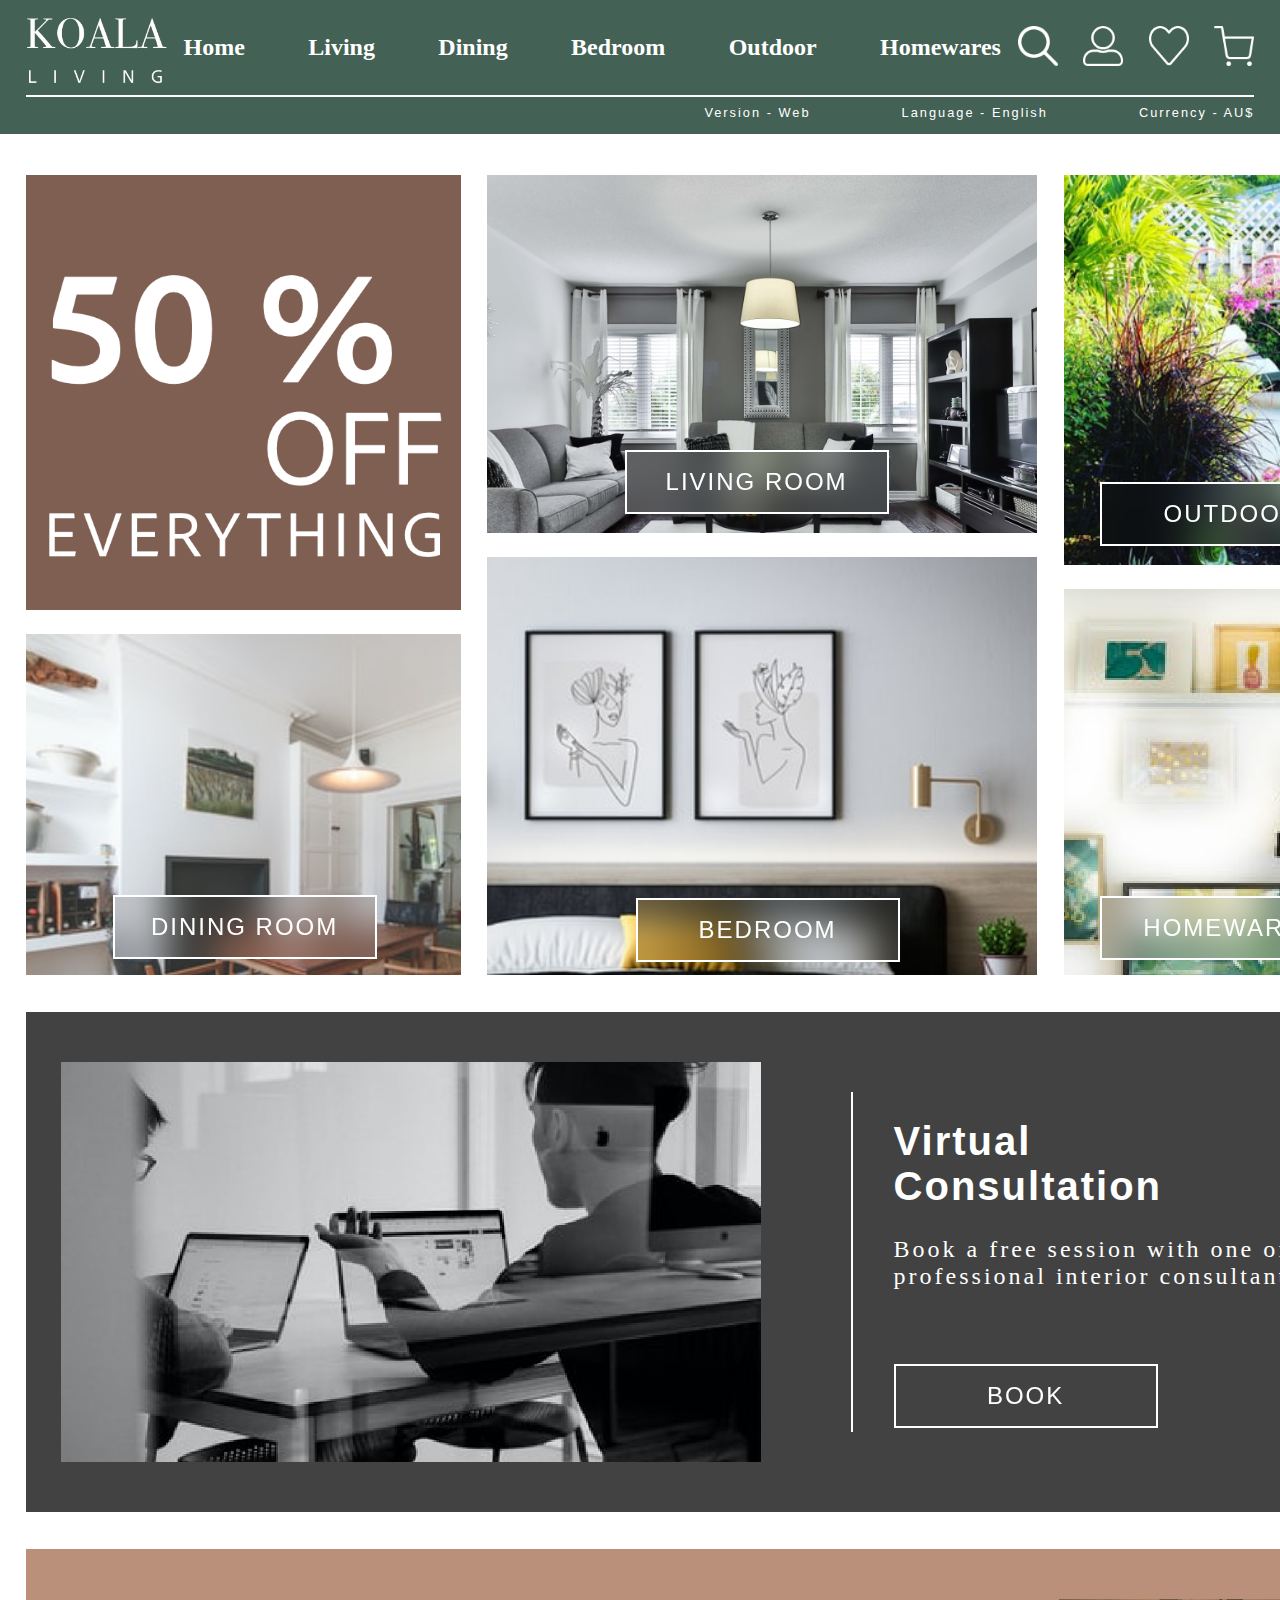
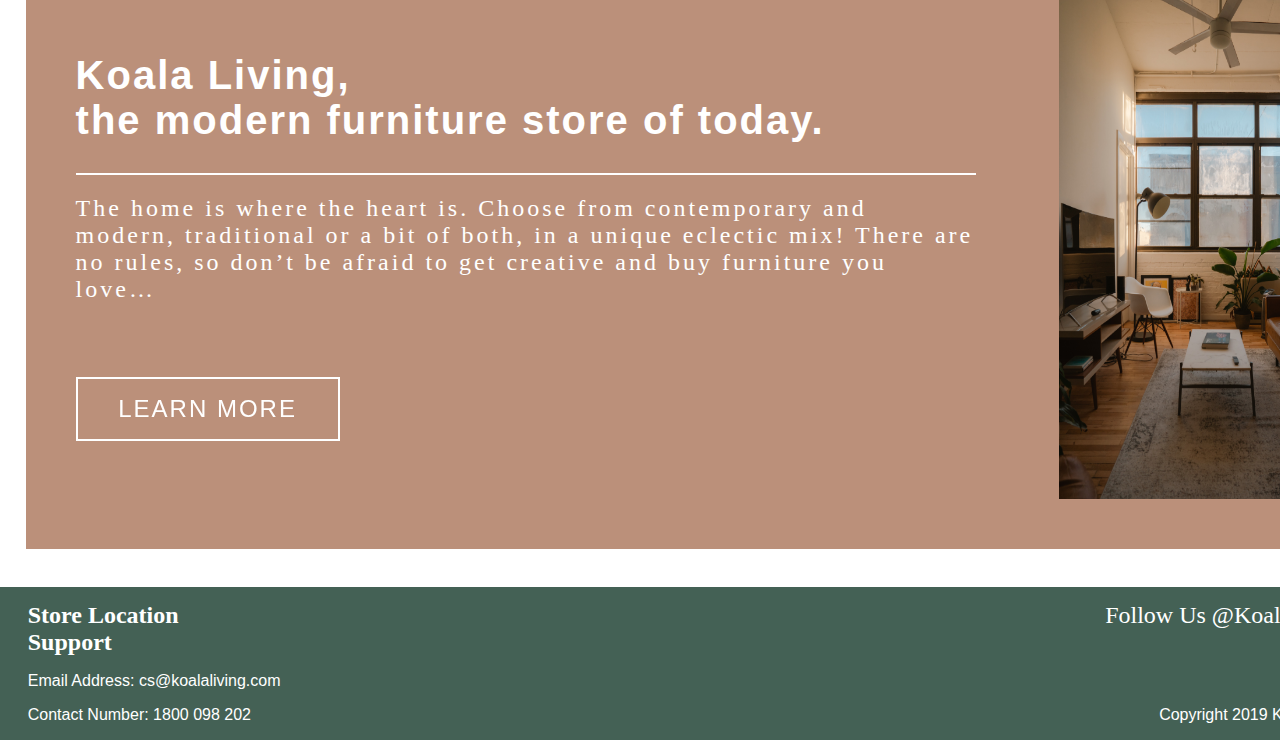
==== index.html @ 4857b614 "Add files via upload" ====
<!DOCTYPE html>
<html lang="en">
<head>
    <meta charset="UTF-8">
    <meta http-equiv="X-UA-Compatible" content="IE=edge">
    <meta name="viewport" content="width=device-width, initial-scale=1.0">
    <title>KOALA living</title>
    <link rel="stylesheet" href="./css/layout.css">
    <link rel="stylesheet" href="./css/categoryPage.css">
    <link rel="stylesheet" href="./css/mobile.css">
</head>
<body>

    <!--Header part-->
    <header>
        <!--Functions over the white line-->
        <div class = "Container upLine" id = "upLine">
            <img class = "logo" src = "./images/logo.png" alt = "logo"></img>
            <div class = "Container page">
                <div class = "btn-header"><a href = "index.html">Home</a></div>
                <div class = "btn-header" id = "clickBtn"><span id = "textInBtn">Living</span></div>
                <div class = "btn-header"><span>Dining</span></div>
                <div class = "btn-header"><span>Bedroom</span></div>
                <div class = "btn-header"><span>Outdoor</span></div>
                <div class = "btn-header"><span>Homewares</span></div>
            </div>
            <div class = "Container icon">
                <div class = "btn-header" id = "searchIcon" ><img src = "./images/searchIcon.png"></img></div>
                <div class = "btn-header" id = "userIcon" ><img src = "../images/userIcon.png"></img></div>
                <div class = "btn-header" id = "wishListIcon" onclick = "window.location.href = 'Wishlist.html'">
                    <img src = "./images/wishlistIcon.png"></img>
                </div>
                <div class = "btn-header" id = "cartIcon" onclick = "window.location.href = 'Cart.html'" >
                    <img src = "./images/cartIcon.png"></img>
                </div>
            </div>
        </div>
        <!--Search Function-->
        <div class = "searchBar" id = "searchBar">
            <div class = "Container innerBar">
                <img id = "closeSearch" src = "./images/closeSearch.png"></img>
                <div><p>Velvet Sofa</p></div>
                <a href = "#"><img src = "./images/greenSearch.png"></img></a>
            </div>
        </div>
        <!--Functions under the white line-->
        <div class = "Container downLine">
            <div></div>
            <div class = "Container setting">
                <div class = "btn-setting" onclick = ""><span>Version - Web</span></div>
                <div class = "btn-setting" onclick = ""><span>Language - English</span></div>
                <div class = "btn-setting" onclick = ""><span>Currency - AU$</span></div>
            </div>
        </div>
        <!--Small Living Category in Header-->
        <div class = "livingCate" id = "categoryName">
            <div class = "Container living">
                <div class = "flexColumn">
                    <div class = "btn"><a href = "FabricSofas.html">Fabric Sofas</a></div>
                    <div class = "btn"><span>Coffee Tables</span></div>
                    <div class = "btn"><span>Ottomans</span></div>
                </div>
                <div class = "flexColumn">
                    <div class = "btn"><span>Leather Sofas</span></div>
                    <div class = "btn"><span>Side Tables</span></div>
                    <div class = "btn"><span>Office</span></div>
                </div>
                <div class = "flexColumn">
                    <div class = "btn"><span>Occasional Sofas</span></div>
                    <div class = "btn"><span>Entertainment Tables</span></div>
                    <div class = "btn"><span>Fabric & Leather Warranty</span></div>
                </div>
            </div>
        </div>

        <!--Login Function-->
        <div class = "loginSection flexColumn" id = "loginSection">
            <div class = "upLogin">
                <h6>Hi,</h6>
                <h6>Miss Shirley Friday!</h6>
                <div class = "btn-login" onclick = "window.location.href = 'MyAccount.html'">
                    <h6 style="margin-left: 20px;" class = "itemInfo title">My Account</h6>
                    <img style="margin-left: 20px;" src = "./images/arrow.png"></img></div>
                <div class = "btn-login" onclick = "window.location.href = 'Order.html'">
                    <h6 style="margin-left: 20px;" class = "itemInfo title">View My Order</h6>
                    <img style="margin-left: 20px;" src = "./images/arrow.png"></img></div>          
            </div>
            <button class = "btn-confirm green" id = "closeLogin">Continue Shopping</button>
        </div>
    </header>

    <!--Sidemenu-->
    <div class = "sidemenu" id = "sidemenu" style="display: none;">
        <div id = "normalDisplay">
            <div class = "headerPart" id = "sidemenuClose">
                <img src = "./images/leftArraw.png" style="margin-right: 15px;">
                <span>BACK</span>
            </div>
    
            <div class = "midPart">
                <span onclick = "window.location.href = 'MyAccount.html'">SHIRLEY</span>
                <img src = "./images/userIconBlack.png" style = "width: 25px; height: 25px;">
            </div>
    
            <div class = "midPart">
                <span onclick = "window.location.href = 'Wishlist.html'">WISHLIST</span>
                <img src = "./images/favoriteIconBlack.png" style = "width: 25px; height: 25px;">
            </div>
    
            <div class = "entrancesPart">
                <p onclick = "window.location.href = 'index.html'">Home</p>
                <p id = "livingBtn">Living</p>
                <p>Dining</p>
                <p>Bedroom</p>
                <p>Outdoor</p>
                <p>Homewares</p>
            </div>
    
            <div class = "footerPart">
                <p>Support</p>
                <p>Store Location</p>
            </div>
        </div>
        
        <div id = "livingDisplay" style = "display: none;">
            <div class = "headerPart" id = "livingDisplayClose">
                <img src = "./images/leftArraw.png" style="margin-right: 15px;">
                <span>BACK</span>
            </div>
            <div class = "entrancesPart">
                <p onclick = "window.location.href = 'FabricSofas.html'">Fabric Sofas</p>
                <p>Leather Sofas</p>
                <p style = "width:120px;">Occasional Chairs</p>
                <p>Coffee Tables</p>
                <p>Side Tables</p>
                <p style = "width:120px;">Entertainment Units</p>
                <p>Ottomans</p>
                <p>Office</p>
                <p style = "width:120px;">Fabric & Leather 
                    Protection Warranties</p>
            </div>
        </div>
    </div>

    <!--Mobile Header-->
    <div class = "mobile mobileHeader">
        <div class = "upperBar">
            <img class = "btn-mobileIcon" src = "./images/hamburgerBar.png" id = "humbargerBar">
            <img class = "logo" src = "./images/logo.png">
            <img class = "btn-mobileIcon" src = "./images/cartIcon.png" 
                onclick="window.location.href='Cart.html'">
        </div>

        <div class = "lowerBar">
            <div class = "naviBar">
                <a href = "index.html">Home</a>
            </div>
            <img id = "mobileSearchIcon" class = "searchIcon" src = "./images/searchIcon.png" ></img>
        </div>

        <!--Mobile Search Function-->
        <div class = "mobileSearchBar" id = "mobileSearchBar">
            <input type = "text" class = "inputSearch"/>
            <img id = "mobileCloseSearch" src = "./images/closeSearch.png" class = "searchIcon"
                style = "position: absolute; z-index: 101; left: 10px">
            
            <img src = "./images/greenSearch.png" class = "searchIcon"
                style = "position: absolute; z-index: 101; right: 10px;">
        </div>
    </div>

    <!--Main part-->
    <main>
        <!--Photo entrances part-->
        <div class = "Container cate">

            <div class = "flexColumn">
                <div class = "imgBox">
                    <img width = "435" height = "435"src = "./images/discount.png" alt = "discount 50%"></img>
                </div>
                <div class = "imgBox">
                    <div width = "435" height = "341" class = "dinnerTopic">
                        <div class = "cateEntrance btn"><span>Dining Room</span></div>
                    </div>
                </div>
            </div>

            <div class = "flexColumn">
                <div class = "imgBox">
                    <div width = "550" height = "358" class = "livingTopic">
                        <div class = "cateEntrance btn"><a href = "Living.html">Living room</a></div>
                    </div>
                </div>
                <div class = "imgBox">
                    <div width = "550" height = "418" class = "bedroomTopic">
                        <div class = "cateEntrance btn"><span>Bedroom</span></div>
                    </div>
                </div>
            </div>

            <div class = "flexColumn">
                <div class = "imgBox">
                    <div width = "330" height = "390" class = "outdoorTopic">
                        <div class = "cateEntrance btn"><span>Outdoor</span></div>
                    </div>
                </div>
                <div class = "imgBox">
                    <div width = "330" height = "386" class = "homewaresTopic">
                        <div class = "cateEntrance btn"><span>Homewares</span></div>
                    </div>
                </div>
            </div>

        </div>
    <!--Virtual consultation & Concept part-->
        <div class = "sideContainer vc">

            <img class = "vcPicture" src = "./images/vcPicture.png" alt = "Virtual Consultation"></img>

            <div class = "vcIntro">
                <h1>Virtual Consultation</h1>
                <p>Book a free session with one of our professional interior consultants</p>
                <div class = "book btn" onclick = ""><span>Book</span></div>
            </div>
            
        </div>

        <div class = "sideContainer concept">

            <div class = "conceptIntro">
                <h1>Koala Living,</h1>
                <h1>the modern furniture store of today.</h1>
                <p>The home is where the heart is. 
                    Choose from contemporary and modern, traditional or a bit of both, in a unique eclectic mix!
                    There are no rules, so don’t be afraid to get creative and buy furniture you love…</p>
                <div class = "learnMore btn"><span>Learn More</span></div>
            </div>

            <img class = "conceptImg" src = "../images/conceptImg.png" alt = "Koala Living Concept"></img>
            
        </div>

    </main>

    <!--Mobile Main Part-->
    <div class = "mobile mobileMain">
        <div class = "homePhotos">
            <img src = "./images/discount.png"></img>
            <img src = "./images/conceptImg.png"></img>
        </div>
        <div class = "imgCategoryEntrances">
            <div class = "mobileImgBox" onclick = "window.location.href = 'Living.html'">
                <img class = "imgCategory" src = "./images/livingTopic.png"></img>
                <div>living room</div>
            </div>
            <div class = "mobileImgBox">
                <img class = "imgCategory" src = "./images/dinnerTopic.png"></img>
                <div>dinner room</div>
            </div>
            <div class = "mobileImgBox">
                <img class = "imgCategory" src = "./images/bedroomTopic.png"></img>
                <div>bedroom</div>
            </div>
            <div class = "mobileImgBox">
                <img class = "imgCategory" src = "./images/outdoorTopic.png"></img>
                <div>outdoor</div>
            </div>
            <div class = "mobileImgBox">
                <img class = "imgCategory" src = "./images/homewaresTopic.png"></img>
                <div>homewares</div>
            </div>
        </div>
        <div class = "otherEntrances">
            <div class = "virtualConsultation">
                <h3>Virtual Consultation</h3>
                <div class = "innerPart">
                    <p>Book a free session with one of our professional interior consultants</p>
                    <img src = "./images/rightArrow.png"></img>
                </div>
            </div>
            <div class = "brandConcept">
                <h3>Koala Living Concept...</h3>
                <div class = "innerPart">
                    <p>The modern furniture store of today…</p>
                    <img src = "./images/rightArrow.png"></img>
                </div>
            </div>
        </div>
        <div class = "followUs">
            <div>
                <span>Follow us</span>
                <img src = "./images/facebookIcon.png"></img>
                <img src = "./images/pinterestIcon.png"></img>
                <img src = "./images/instagramIcon.png"></img>
            </div>
            <span>@Koala_living</span>
        </div>
    </div>

    <!--Footer part-->
    <footer>
        <div class = "leftSide">

            <div class = "upSide">
                <a class = "info" href = "#">Store Location</a>
                <a class = "info" href = "#">Support</a>
            </div>
            <div class = "downSide">
                <p>Email Address: cs@koalaliving.com</p>
                <p>Contact Number: 1800 098 202</p>
            </div>
        </div>

        <div class = "rightSide">
            <div class = "upSide">
                <p>Follow Us @Koala_living</p>
            </div>
            <div class = "downSide">
                <p>Copyright 2019 Koala Living</p>
            </div>
        </div>
    </footer>

    <!--Mobile Footer-->
    <div class = "mobile mobileFooter">
        <div class = "underLine">
            <div class = "footerUpper">
                <div>
                    <img src = "./images/emailIcon.png"></img>
                    <span>cs@koalaliving.com</span>
                </div>
                <div>
                    <img src = "./images/phoneIcon.png"></img>
                    <span>1800 098 202</span>
                </div>
            </div>
            <p class = "copyRight">Copyright 2019 Koala Living</p>
        </div>
    </div>

    <script src="./js/sidemenu.js"></script>
    <script src="./js/search.js"></script>
    <script src="./js/smallCategory.js"></script>
    <script src="./js/loginFunction.js"></script>

</body>
</html>
---- css/layout.css ----
:root{
    font-family: "Bodoni 72", serif;
    font-size: 16px;
}

/*Desktop Version*/
body{
    margin: 0;
    overflow: visible;
}

/*Header Section*/
header{
    background-color: #446155;
    position: fixed;
    top: 0;
    z-index: 100;
    width: 100%;
}

/*Search Function*/

.searchBar{
    display: none;
    height: 79px;
    padding-top: 8px;
    padding-bottom: 8px;
    align-items: center;
}

.innerBar{
    width: 1000px;
    height: 65px;
    align-items: center;
    margin: auto;
    background-color: white;
    border-radius: 10px;
}

.innerBar > img{
    margin-left: 5px;
    width: 40px;
    height: 40px;
    cursor: pointer;
}

.innerBar > div{
    height: 40px;
}

.innerBar > div > p{
    font-size: 2em;
    font-weight: 600;
    margin-left: 20px;
    margin-top: 0;
    margin-bottom: 0;
}

.innerBar > a{
    margin-left: auto;
    margin-right: 5px;
}

.innerBar > a > img{
    width: 40px;
    height: 40px;
    cursor: pointer;
}

/*Other Functions*/

.upLine, .downLine{
    margin-left: 2%;
    margin-right: 2%;
    align-items: center;
}

.downLine{
    font-family: "Adobe Clean", sans-serif;
    letter-spacing: 2px;
    color: white;

    font-size: 0.8rem;

    padding-top: 8px;
    padding-bottom: 14px;
    border-top: 2px solid white;
}

.naviBar > a{
    text-decoration: none;
    color: white;
}

.naviBar > img{
    margin-bottom: 4px;
}

.setting{
    width: 550px;
}

.btn-setting{
    cursor: pointer;
}

.upLine{
    padding-top: 8px;
    padding-bottom: 8px;
}

.page{
    width: 900px;
}

.btn-header{
    cursor: pointer;
}

.btn-header > span, .btn-header > a{
    color: white;
    font-size: 1.5em;
    font-weight: 600;
    text-decoration: none;
    
    padding: 5px 15px;
    border: 2px solid transparent;
}

.icon{
    width: 250px;
}

.btn-header > img{
    width: 40px;
    height: 40px;
}

.logo{
    width: 149px;
    height: 79px;
}

/*Small Category Entrance*/
.livingCate{
    display: none;
    background-color: #446155;
    height: 340px;
}

.living{
    height: 300px;
    margin-left: 2%;
    margin-right: 2%;
    margin-top: 1%;
}

.living > .flexColumn > .btn{
    background-color: #6A877B;
    font-family: "Bodoni 72", serif;
    font-size: 1.4em;
    font-weight: 600;
    letter-spacing: 4px;
    text-transform: none;
    width: 300px;
    height: 70px;
}

/*Main Section*/
main{
    display: flex;
    flex-direction: column;
    margin-top: 175px;
    margin-left: 2%;
    margin-right: 2%;
}

.cate{
    height: 800px;
    width: 1368px;
}

.Container{
    display: flex;
    justify-content: space-between;
    flex-direction: row;
    flex-wrap: nowrap;
    
}

.flexColumn{
    display: flex;
    justify-content: space-between;
    flex-direction: column;
}

.flexItem{
    display: block;
    height: 100%;
    width: 100%;
    position: relative;
}

.imgBox{
    display: block;
}

.dinnerTopic{
    background-image: url("../images/dinnerTopic.png");
    background-repeat: no-repeat;
    width: 435px;
    height: 341px;
}

.dinnerTopic > .btn{
    margin-top: 60%;
    margin-left: 20%;
}

.livingTopic{
    background-image: url("../images/livingTopic.png");
    background-repeat: no-repeat;
    width: 550px;
    height: 358px;
}

.livingTopic > .btn{
    margin-top: 50%;
    margin-left: 25%;
}

.bedroomTopic{
    background-image: url("../images/bedroomTopic.png");
    background-repeat: no-repeat;
    width: 550px; 
    height: 418px;
}

.bedroomTopic > .btn{
    margin-top: 62%;
    margin-left: 27%;
}

.outdoorTopic{
    background-image: url("../images/outdoorTopic.png");
    background-repeat: no-repeat;
    width: 330px;
    height: 390px;
}

.outdoorTopic > .btn{
    margin-top: 93%;
    margin-left: 11%;
}

.homewaresTopic{
    background-image: url("../images/homewaresTopic.png");
    background-repeat: no-repeat;
    width: 330px;
    height: 386px;
}

.homewaresTopic > .btn{
    margin-top: 93%;
    margin-left: 11%;
}

.btn{
    display: inline-block;
    position: relative;
    overflow: hidden;
    border: 2px solid white;
    color: white;
    font-size: 24px;
    font-weight: 400;
    text-transform: uppercase;
    text-align: center;
    letter-spacing: 2px;
    font-family: "Adobe Clean", sans-serif;
    cursor: pointer;
    width: 260px;   
    height: 60px;

    transition: 0.5s ease;
    backdrop-filter: blur(20px);
}

.btn > span, .btn > a{
    position: absolute;
    top: 50%;
    right: 0;
    left: 0;
    transform: translateY(-50%);
}

.btn > a{
    color: white;
    text-decoration: none;
}

.btn:hover{
    box-shadow: 0px 0px 10px 5px white;
}

.vc{
    margin-top: 3%;

    display: flex;
    flex-direction: row;
    flex-wrap: nowrap;
    justify-content: space-between;
    align-items: center;

    background-color: #424242;
    height: 500px;
    width: 1368px;
}

.vcIntro{
    margin-right: 50px;
    padding-left: 3%;

    border-left: 2px solid white;

    color: white;
}

.vcIntro > h1{
    width: 300px;

    font-family: "Adobe Clean", sans-serif;
    font-size: 2.5rem;
    letter-spacing: 2px;
}

.vcIntro > p{
    width: 450px;

    font-size: 1.5em;
    letter-spacing: 3px;
    font-weight: 100;
}

.book{
    margin-top: 50px;
}


.vcPicture{
    float: left;

    width: 700px;
    height: 400px;
    margin-left: 35px;
}

.concept{
    
    margin-top: 3%;

    display: flex;
    flex-direction: row;
    flex-wrap: nowrap;
    justify-content: space-between;
    align-items: center;

    background-color: #BB907A;
    height: 600px;
    width: 1368px;
}

.conceptIntro{
    margin-left: 50px;
    color:white;
}

.conceptIntro > h1{
    width: 900px;
    margin: 0px;
    font-family: "Adobe Clean", sans-serif;
    font-size: 2.5rem;
    letter-spacing: 2px;
}
.conceptIntro > p{
    margin-top: 30px;
    padding-top: 20px;
    border-top: 2px solid white;

    width: 900px;

    font-size: 1.5em;
    letter-spacing: 3px;
    font-weight: 100;
}

.learnMore{
    margin-top: 50px;
    
}

.conceptImg{
    height: 500px;
    width: 300px;
    margin-right: 35px;
    
    
}

/*Footer Section*/
footer{
    min-width: 1387px;
    display: flex;
    justify-content: space-between;
    flex-direction: row;
    overflow-x: hidden;

    margin-top: 3%;

    color: white;

    background-color: #446155;
}

.leftSide, .rightSide{
    
    display: flex;
    justify-content: space-between;
    flex-direction: column;

    width: 300px;

    margin-left: 2%;
    margin-right: 2%;
}

.rightSide{
    text-align: end;
}

.upSide{
    margin-top: 5%;

    font-size: 1.5em;
    font-weight: bold;
}

.upSide > a{
    margin-right: 10%;
}

.upSide > p{
    font-family: "Bodoni 72", serif;
    margin: 0;
    font-weight: lighter;
}

.downSide > p{
    font-family: "Adobe Clean", sans-serif;
    font-weight: 300;
}

.info{
    color: white;
    text-decoration: none;
}

.emptyPage{
    position: absolute;
}
---- css/categoryPage.css ----
h1{
    font-weight: 600;
    letter-spacing: 5px;
}

.categoryPage > p{
    margin: 0;
    font-family: "Adobe Clean", sans-serif;
    letter-spacing: 1px;
}

.categoryPage > p > span {
    color: #805F53;
    letter-spacing: 1px;
    margin-left: 5px;
}

.background{
    width: 100%;
    background-color: #B3BDB7;
    margin-top: 2%;
    min-width: 1153px;
}

.livingPage{
    margin: 2%;
}

.filterSection{
    margin-left: 2%;
    margin-right: 2%;
    font-family: "Adobe Clean", sans-serif;
    letter-spacing: 1px;
    display: flex;
    flex-direction: column;
    padding-bottom: 1%;
    border-bottom: 3px solid white;
}

.filter{
    display: block;
}

h3{
    float: left;
}

.btns{
    display: flex;
    flex-wrap: wrap;
    margin-top: 1em;
}

.icons{
    display: flex;
    flex-wrap: wrap;
}

.icon-filter > img{
    width: 40px;
    height: 40px;
}

.icon-filter{
    cursor: pointer;
    margin-left: 2%;
    width: 40px;
    height: 40px;
    padding: 0.5em;
    background-color: white;
}

.btn-filter{
    cursor: pointer;
    margin-left: 2%;
    padding: 5px 30px;
    align-self: center;
    border-radius: 10px;
    background-color: white;
    margin-bottom: 0.7em;
}

.choosed{
    color: white;
    background-color: #805F53;
}

.fabricSofas{
    margin: 2%;
}

.livingCol > .imgBox{
    text-align: center;
    background-color: white;
    margin-bottom: 7%;
    text-decoration: none;
    color: black;
    font-size: 1.2em;
    font-weight: 600;
    letter-spacing: 3px;
    height: 280px;
}

.livingCol > .imgBox > img{
    width: 370px;
    height: 230px;
}

.livingCol > .imgBox > div{
    margin-top: 2%;
}

.fabricCol > .imgBox{
    font-family: "Adobe Clean", sans-serif;
    text-align: center;
    background-color: white;
    margin-bottom: 7%;
    text-decoration: none;
    color: black;
    font-size: 1.2em;
    font-weight: 600;
    letter-spacing: 3px;
    width: 370px;
    height: 310px;
    position: relative;
}



.fabricCol > .imgBox > a > .product{
    width: 370px;
    height: 180px;
    position: absolute;
    top: 0;
    left: 0;
    right: 0;
    bottom: 0;
}

.fabricCol > .imgBox > .favorite{
    cursor: pointer;
    width: 50px;
    height: 50px;
    position: absolute;
    top: 5px;
    left: 5px;
    right: 0;
    bottom: 0;
    z-index: 99;
}


.fabricCol > .imgBox > .details{
    width: 370px;
    position: absolute;
    top: 190px;
}

.details > p{
    margin-top: 0;
    margin-bottom: 10px;
    font-weight: 400;
    letter-spacing: 1px;
}

.details > .price{
    color: #781715;
    letter-spacing: 0;
}

.details > button{
    font-family: "Adobe Clean", sans-serif;
    font-size: 1em;
    font-weight: 400;
    letter-spacing: 1px;
    padding: 1px 70px;
    border-radius: 10px;
    border-color: #805F53;
    border-style: solid;
    background-color: #805F53;
    color: white;
    cursor: pointer;
}

/*Confirm Frame*/

.confirm{
    display: none;

    width: 1000px;
    height: 100px;
    background-color: white;
    border-radius: 10px;

    flex-direction: column;
    margin: 2.5% auto;
    position: fixed;
    top: 0;
    left: 0;
    right: 0;
    bottom: 0;
    text-align: center;
    z-index: 101;
}

.confirm > h4, h4 > span{
    font-family: "Adobe Clean", sans-serif;
    font-size: 1em;
    font-weight: 400;
    letter-spacing: 1px;
    margin-bottom: 15px;
}

h4 > span{
    color: #781715;
}

.btns-confirm{
    margin: 0 auto;
    display: flex;
    justify-content: space-between;
    width: 700px;
}

.btn-confirm{
    font-family: "Adobe Clean", sans-serif;
    color: white;
    font-size: 1em;
    font-weight: 300;
    width: 200px;
    height: 30px;
    border-style: none;
    border-radius: 10px;
    cursor: pointer;
    align-self: center;
}

.brown{
    background-color: #805F53;
}

.green{
    background-color: #446155;
}

.lightBrown{
    background-color: #BB907A;
}

/*login Function*/
.loginSection{
    display: none;
    background-color: white;
    width: 15%;
    height: 200%;
    padding: 1% 1%;
    border-radius: 10px;
    position: absolute;
    top: 80px;
    right: 28px;
    z-index: 101;
    text-align: center;
}

.btn-login{
    background-color: #B3BDB7;
    display: flex;
    align-items: center;
    margin: 15px 0px;
    padding: 5px 0px;
    border-radius: 10px;
    cursor: pointer;
}



/*Wish List*/
.titleLine{
    display: flex;
    justify-content: space-between;
    align-items: center;
    padding-bottom: 1%;
    border-bottom: 2px solid #446155;
}

.leftTitle{
    display: flex;
}

.orderTotal{
    color: #781715;
}

h2{
    font-size: 2em;
    letter-spacing: 5px;
    margin: 0;
}

.leftTitle > p{
    font-size: 1em;
    font-family: "Adobe Clean", sans-serif;
    margin: auto 0;
    margin-left: 30px;
    margin-right: 15px;
}

.itemList{
    margin-top: 20px;
}

.item1{
    width: 300px;
    height: 500px;
    background-color: white;
    border: 10px solid #B3BDB7;
    border-radius: 10px;

    display: flex;
    flex-direction: column;
    justify-content: center;
    text-align: center;
}

.cart{
    height: 491px;
}


.redText{
    color: #781715;
}

.hidden{
    visibility: hidden;
}

h5{
    font-size: 1.5em;
    margin: 0;
    margin-top: 15px;
    margin-bottom: 15px;
}

.group{
    display: flex;
    align-items: center;
    margin: 0 auto;
    height: 51px;
}

.qty{
    margin: 0;
    padding: 10px 15px;
    border-radius: 15px;
    border: 1px solid black;
    margin-left: 5px;
    margin-right: 5px;
}

.itemList p, .checkoutList p, .innerCircle p{
    font-family: "Adobe Clean", sans-serif;
    letter-spacing: 2px;
    margin-top: 0.5em;
    margin-bottom: 0.5em;
}


.smallProductPht{
    width: 280px;
    height: 150px;
    margin: 0 auto;
}

.color{
    width: 51px;
    height: 51px;
}

.minus{
    width: 35px;
    height: 10px;
}

.plus{
    width: 35px;
    height: 35px;
}

.btn-item{
    margin-top: 15px;
}

.itemCheckbox{
    align-items: center;
}

.chooseItem{
    height: 30px;
    width: 30px;
    cursor: pointer;
}

/*Checkout Page*/

.checkoutMain{
    display: flex;
    flex-direction: column;
    margin-top: 175px;
    margin-left: 2%;
    margin-right: 2%;
}

.checkoutForm{
    flex-wrap: wrap;
}

.addressForm, .shippingMethod, .orderSummary, .orderComment{
    margin-top: 15px;
    height: fit-content;
}

.paymentMethod{
    margin-top: 30px;
    height: fit-content;
}

.form{
    margin: 0;
    justify-content: space-between;
    height: fit-content;
}

.shippingMethod .form, .paymentMethod .form{
    margin-bottom: 10px;
}

.special_justify{
    justify-content: flex-start;
}

.titleForm{
    background-color: #B3BDB7;
    text-align: center;
    padding-top: 5px;
    padding-bottom: 5px;
    margin: 0;
    letter-spacing: 2px;
}

.innerForm{
    border: 2px solid #B3BDB7;
    padding: 10px 10px;

}

h6, label{
    font-size: 1.2em;
    margin-top: 5px;
    margin-bottom: 5px;
    letter-spacing: 2px;
}

.reminder{
    font-size: 1em;
    letter-spacing: 2px;
    padding-bottom: 5px;
    border-bottom: 2px solid #446155;
}

.formInput{
    width: 320px;
    height: 30px;
    border-radius: 10px;
    border-style: solid;
    border-width: 1px;
    font-size: 1.1em;
    font-family: "Adobe Clean", sans-serif;
}

.smallerForm{
    width: 150px;
}

.formCheckbox{
    width: 25px;
    height: 25px;
}

.choice{
    margin-left: 5px;
}

.longerBtn{
    margin-top: 20px;
    width: 300px;
}

.discountCode{
    margin-top: 10px;
    padding-top: 10px;
    border-top: 2px solid #446155;
}

.checkoutItem{
    margin-top: 2px;
    height: 385px;
}

.itemInfo{
    font-family: "Adobe Clean", sans-serif;
    font-weight: 300;
    font-size: 1em;
}

.checkoutList{
    margin-bottom: 15px;
}

.priceCalculation{
    margin: 10px 0px;
}

.command{
    height: 300px;
    width: 200px;
    border: 5px solid #B3BDB7;
    font-size: 1.2em;
    font-family: "Adobe Clean", sans-serif;
}

.placeOrder{
    margin-top: 10%;
    font-size: 1.5em;
    font-weight: 400;
    width: 200px;
    height: 70px;
    text-transform: uppercase;
}

/*Successfully Purchase Page*/

.finishPurchase{
    background-color: #B3BDB7;
}

.finishPurchase > main{
    margin-top: 160px;
}

.finishPurchase > footer{
    margin-top: 25px;
}

.innerCircle{
    margin: auto;
    text-align: center;
    background-color: white;
    padding: 100px 100px;
    border-radius: 1500px;
}

.innerCircle > button{
    margin: 15px;
}

/*Order Page*/

.orderInfo{
    align-items: center;
    justify-content: left;
    background-color: #B3BDB7;
    height: 200px;
    border-radius: 10px;
    margin-bottom: 50px;
}

.whiteBackground{
    background-color: white;
    height: 170px;
    width: 300px;
    border-radius: 10px;
    margin: 0px 15px;
}

.whiteBackground h6{
    margin-left: 20px;
}

.whiteBackground > .itemInfo{
    margin-top: 5px;
    margin-bottom: 0px;
}

.orderPage{
    border-radius: 10px;
}

.itemDetails{
    margin-top: 15px;
}

.title{
    font-weight: 400;
}

.paymentColumn{
    width: 340px;
    height: 120px;
}

.currentStatus{
    width: 340px;
    height: 40px;
}

/*Detailed Product Page*/

.productIntro .group{
    margin:0;
}

.productIntro p{
    font-size: 1.4em;
}

.btn-productIntro{
    margin-right: 50px;
}

.priceDisplay{
    font-family: "Adobe Clean", sans-serif;
    color: #781715;
    font-weight: 400;
    margin: 20px 0px;
}

.imgGroup{
    display: flex;
    justify-content: space-between;
}

.imgGroup > img{
    width: 105px;
    height: 85px;
    cursor: pointer;
}

.btn-circle{
    width: max-content;
    padding: 20px;
    border-radius: 50px;
    cursor: pointer;

    position: fixed;
    right: 0;
}

.alignTop{
    width: 35px;
    height: 35px;
}

.pageTop{
    position: absolute;
    top: 0;
}

.downDetails{
    background-color: #B3BDB7;
    margin-top: 50px;
}

.description, .productDetails, .warranty{
    background-color: white;
    margin: 15px 30px;
}

.description > .Container{
    align-items: center;
    margin: 20px 15px;
}

.paragraph{
    width: 900px;
}

.paragraph h5{
    font-size: 1.5em;
    letter-spacing: 2px;
}

.paragraph p, .productDetails p, .warranty{
    font-family: "Adobe Clean", sans-serif;
    font-size: 1em;
    letter-spacing: 1px;
    line-height: 170%;
}

.leftDetails{
    margin-left: 15px;
    margin-right: 200px;
}

.rightDetails{
    margin-left: 100px;
}

.middleLine{
    align-self: center;
    border-left: 2px solid #000000;
    height: 320px;
}

.warranty{
    padding: 10px 15px;
}

.acceleratorGroup{
    margin: 15px 30px;
    padding-bottom: 15px;
    border-bottom: 3px solid white;
}

.btn-accelerator{
    width: 15%;
    height: 40px;
    background-color: white;
    text-align: center;
    display: flex;
    align-items: center;
    justify-content: center;
    border-radius: 5px;
}

.btn-accelerator a{
    text-decoration: none;
    font-family: "Adobe Clean", sans-serif;
    font-size: 1em;
    letter-spacing: 1px;
    color: black;
}

.btn-confirm:hover, .favorite:hover, .imgBox button:hover, .formCheckbox:hover, .chooseItem:hover{
    box-shadow: 0px 0px 10px 2px #AFAFAF;
}

.imgBox:hover{
    box-shadow: 0px 0px 10px 2px grey;
}

/*My Account Page*/

.myAccount .commonAddress, .myAccount .personalInfo{
    width: 48%;
    min-width: 540px;
    margin-top: 1%;
}

.myAccount .group{
    justify-content: flex-start;
}

.myAccount .innerForm .flexColumn{
    margin-right: 25px;
}

.personalInfo .smallerForm{
    width: 180px;
}

.commonAddress .smallerForm{
    width: 290px;
}

.myAccount .innerForm .btn-confirm{
    margin-top: 50px;
    margin-right: 25px;
    align-self: flex-end;
}
---- css/mobile.css ----
/*Change to mobile version*/
@media screen and (min-width: 769px) {
    .mobile{
        display: none;
    }
}

@media screen and (max-width: 768px) {
    .mobile{
        display: block;
        color:white;
        font-family: "Adobe Clean", sans-serif;
        font-size: 16px;
    }

    .logo{
        width: 100px;
        height: 50px;
    }

    header{
        display: none;
    }

    footer{
        display: none;
    }

    main{
        display: none;
    }

    .mobileInvisible{
        display: none;
    }

    .checkoutMain{
        margin-top: 150px;
    }

    .mobileCheckoutForm{
        margin: 0px auto;
        flex-direction: column;
    }

    .mobileTitle h2{
        font-size: 1.5rem;
        font-family: "Bodoni 72", serif;
        font-weight: bold;
        letter-spacing: 2px;
    }

    .mobileTextarea{
        width: inherit;
    }

    .placeOrder{
        height: 50px;
        margin-bottom: 40px;
    }

    .shippingMethod, .orderSummary, .orderComment{
        margin-top: 30px;
    }
}

/*index Layout*/

.mobileHeader{
    background-color: #446155;
    padding: 15px 15px;
    height: 100px;
    position: fixed;
    left: 0;
    right: 0;
    top: 0;
    bottom: 0;
    z-index: 99;
}

.mobileMain{
    overflow: hidden;
    margin-top: 100px;
    background-color: #B3BDB7;
}

.mobileFooter{
    background-color: #446155;
    padding-top: 10px;
}

.lowerBar, .upperBar{
    display: flex;
    justify-content: space-between;
    align-items: center;
}

.lowerBar a{
    font-size: 0.8rem;
}

.btn-mobileIcon{
    width: 40px;
    height: 35px;
}

.lowerBar{
    margin-top: 10px;
    padding-bottom: 10px;
    border-bottom: 2px solid white;
}

.searchIcon{
    width: 30px;
    height: 30px;
}

.mobileSearchBar{
    text-align: center;
    display: none;
    flex-direction: row;
    align-items: center;
    position: absolute;
    z-index: 101;
    bottom: 20px;
    width: 345px;
    background-color: white;
    border-radius: 10px;
    
}

.inputSearch{
    width: 240px;
    height: 36px;
    align-items: center;
    margin: auto;
    background-color: white;
    border-style: none;
    font-size: 1.2rem;
    font-family: "Bodoni 72", serif;
}

.sidemenu{
    background-color: white;
    color: black;
    position: absolute;
    z-index: 101;
    top: 0px;
    left: 0px;
    width: 170px;
    padding: 20px 15px;
}

.headerPart{
    padding-bottom: 5px;
    margin-bottom: 50px;
    display: flex;
    align-items: center;
    border-bottom: 2px solid #446155;
}

.headerPart span{
    font-size: 1.2rem;
    font-family: "Bodoni 72", serif;
    font-weight: bold;
    letter-spacing: 2px;
}

.midPart{
    display: flex;
    flex-direction: row;
    align-items: center;
    margin: 20px 0px;
    padding-bottom: 5px;
    border-bottom: 2px solid #446155;
    width: max-content;

    font-size: 1.2rem;
    font-family: "Abobe Clean", sans-serif;
    font-weight: bolder;
    letter-spacing: 1px;
}

.midPart img{
    margin-left: 10px;
}

.entrancesPart{
    margin-top: 50px;
}

.entrancesPart p{
    font-size: 1.2rem;
    font-family: "Bodoni 72", serif;
    font-weight: bold;
    letter-spacing: 2px;
    padding-bottom: 2px;
    border-bottom: 2px solid #446155;
    width: max-content;
}

.footerPart{
    margin-top: 100px;
    padding-bottom: 2px;
    border-bottom: 2px solid #446155;
}

.footerPart p{
    margin: 0px;
    font-family: "Abobe Clean", sans-serif;
}

.homePhotos{
    margin-top: 30px;
    margin-bottom: 20px;
    display: flex;
    flex-wrap: wrap;
    align-items: center;
    justify-content: center;
}

.homePhotos img{
    width: 375px;
}

.imgCategoryEntrances{
    padding: 10px 0px;
    display: flex;
    flex-direction: row;
    flex-wrap: wrap;
    align-items: center;
    justify-content: center;
    
}

.mobileImgBox{
    margin: 10px 10px;
    background-color: white;
    padding-bottom: 7.5px;
    margin-bottom: 20px;
}

.imgCategoryEntrances div{
    color: black;
    background-color: white;
    text-align: center;
    font-size: 1.5rem;
    text-transform: uppercase;
    font-family: "Bodoni 72", serif;
    font-weight: bold;
    letter-spacing: 2px;
    
}

.mobileImgBox img{
    overflow: hidden;
    width: 330px;
    height: 200px;
}

.virtualConsultation{
    background-color: #424242;
    display: flex;
    flex-direction: column;
    padding-bottom: 20px;
    margin-bottom: 20px;
}

.brandConcept{
    background-color: #805F53;
    display: flex;
    flex-direction: column;
    padding-bottom: 20px;
    margin-bottom: 20px;
}

.mobile h3{
    font-size: 1.5rem;
    margin: 10px 20px;
    letter-spacing: 1px;
}

.innerPart{
    display: flex;
    justify-content: space-between;
    align-items: center;
    margin: 0px 20px;
}

.innerPart p{
    margin: 0px;
    width: 80%;
}

.followUs{
    background-color: #446155;
    display: flex;
    align-items: center;
    padding: 10px 10px;
    justify-content: space-between;
    font-family: "Bodoni 72", serif;
    letter-spacing: 2px;
}

.followUs div{
    display: flex;
    align-items: center;
}

.followUs img{
    margin: 5px;
}

.mobileFooter{
    font-weight: 300;
}

.footerUpper{
    display: flex;
    justify-content: space-between;
    align-items: center;
}

.underLine{
    border-top: 2px solid white;
    padding: 10px 0px;
    margin: 0px 10px;
    text-align: center;
}

.copyRight{
    margin: 0;
    margin-top: 10px;

}

.footerUpper div{
    display: flex;
    align-items: center;
}

.footerUpper img{
    margin-right: 5px;
}

/*Living Room Category Page Layout*/

.furnitureChoices{
    margin: 50px 0px;
    padding: 0;
}

.furnitureChoices li{
    margin: 15px 0px;
    padding: 20px 15px;
    font-size: 1.5rem;
    font-family: "Bodoni 72", serif;
    font-weight: bold;
    letter-spacing: 2px;
    background-color: #6B7871;
    display: flex;
    justify-content: space-between;
    align-items: center;
}

/*FabricSofas*/

.productList{
    padding: 0;
    margin-bottom: 50px;
    display: flex;
    flex-wrap: wrap;
    justify-content: center;
    align-items: center;
    flex-direction: row;
}

.singleProduct{
    position: relative;
    width: 375px;
    height: 150px;
    background-color: white;
    margin-bottom: 20px;
}

.mobileFavorite{
    cursor: pointer;
    width: 50px;
    height: 50px;
    position: absolute;
    top: 5px;
    left: 5px;
    right: 0;
    bottom: 0;
    z-index: 80;
}

.mobileProduct{
    width: 220px;
    height: 150px;
    position: absolute;
    top: 0;
    left: 0;
    right: 0;
    bottom: 0;
}

.mobileDetails{
    margin-left: auto;
    color: black;
    width: 145px;
}

.mobilePrice{
    color: #781715;
}

.mobileButton{
    font-family: "Adobe Clean", sans-serif;
    font-size: 1em;
    font-weight: 300;
    letter-spacing: 1px;
    text-align: center;
    border-radius: 5px;
    border-style: none;
    color: white;
    cursor: pointer;
    width: 135px;
    height: 30px;
    
}

.turnPage{
    background-color: #446155;
    padding-bottom: 10px;
}

.middlePart{
    width: 200px;
    margin: auto;
    padding: 5px 20px;
    display: flex;
    justify-content: space-between;
    align-items: center;
    border-radius: 5px;
    background-color: white;
}

.middlePart span{
    color: black;
}

.pageNumber{
    width: 20px;
    font-size: 1rem;
    padding:5px;
    text-align: center;
}

/*Detailed Product Page Layout*/

.mobileNavi{
    display: flex;
    flex-direction: row;
    flex-wrap: wrap;
    align-items: center;
}

.mobileNavi > a{
    text-decoration: none;
    color: white;
}

.mobileNavi > img{
    margin: 0px 5px
}

.productInfoMobile{
    display: flex;
    flex-wrap: wrap;
}

.detailedPhoto{
    width: max-content;
    margin: 0px auto;
}

.imgGroupMobile{
    display: flex;
    justify-content: space-between;
}

.mobileProductImg{
    width: 69px;
    height: 50px;
    cursor: pointer;
}

.shortTextIntro{
    width: 330px;
    padding: 10px 0px;
    margin: auto;
}

.shortTextIntro h2, .shortTextIntro p{
    margin: 5px 0px;
}

.shortTextIntro h2, .mobileCart h2, .mobileOrder h2{
    font-size: 1.5rem;
    font-family: "Bodoni 72", serif;
    font-weight: bold;
    letter-spacing: 2px;
}

.shortTextIntro p{
    font-weight: 300;
}

.detailedInfoMobile{
    margin: 20px 15px;
}

.descriptClick{
    display: flex;
    justify-content: space-between;
    align-items: center;
    padding: 5px 0px;
    padding-right: 20px;
    background-color: #B3BDB7;
}

.detailedInfoMobile h3{
    font-size: 1.2rem;
    font-family: "Bodoni 72", serif;
}

.productDescription{
    margin-bottom: 20px;
}

.textDescription{
    display: none;
    flex-direction: column;
    justify-content: center;
    align-items: center;
    border: 2px solid #B3BDB7;
}

.textDescription h3{
    margin: 20px 5px;
    align-self: flex-start;
    letter-spacing: 2px;
}

.textDescription p{
    margin: 0px 5px;
    font-weight: 340;
    margin-bottom: 20px;
    letter-spacing: 1px;
    align-self: flex-start;
}

.textDescription img{
    width: 345px;
    height: 200px;
}

.fixedFooter{
    position: fixed;
    bottom: 0px;
    left: 0px;
    right: 0px;
}

.addProduct{
    display: none;

    color: black;
    background-color: white;
    margin-bottom: 10px;
    padding: 10px 15px;
    border-radius: 10px;
    border: 2px solid #446155;

    position: fixed;
    top: 0;
    left: 5px;
    right: 5px;
}

.btnGroups{
    display: flex;
    justify-content: space-between;
    padding: 10px 0px;
}

.secondConfirm{
    display: none;
}

.afterChoose{
    text-align: center;
    margin: 10px;
    margin-bottom: 20px;
}

.productDescription label{
    font-size: 1.2rem;
    font-family: "Bodoni 72", serif;
    font-weight: 400;
}
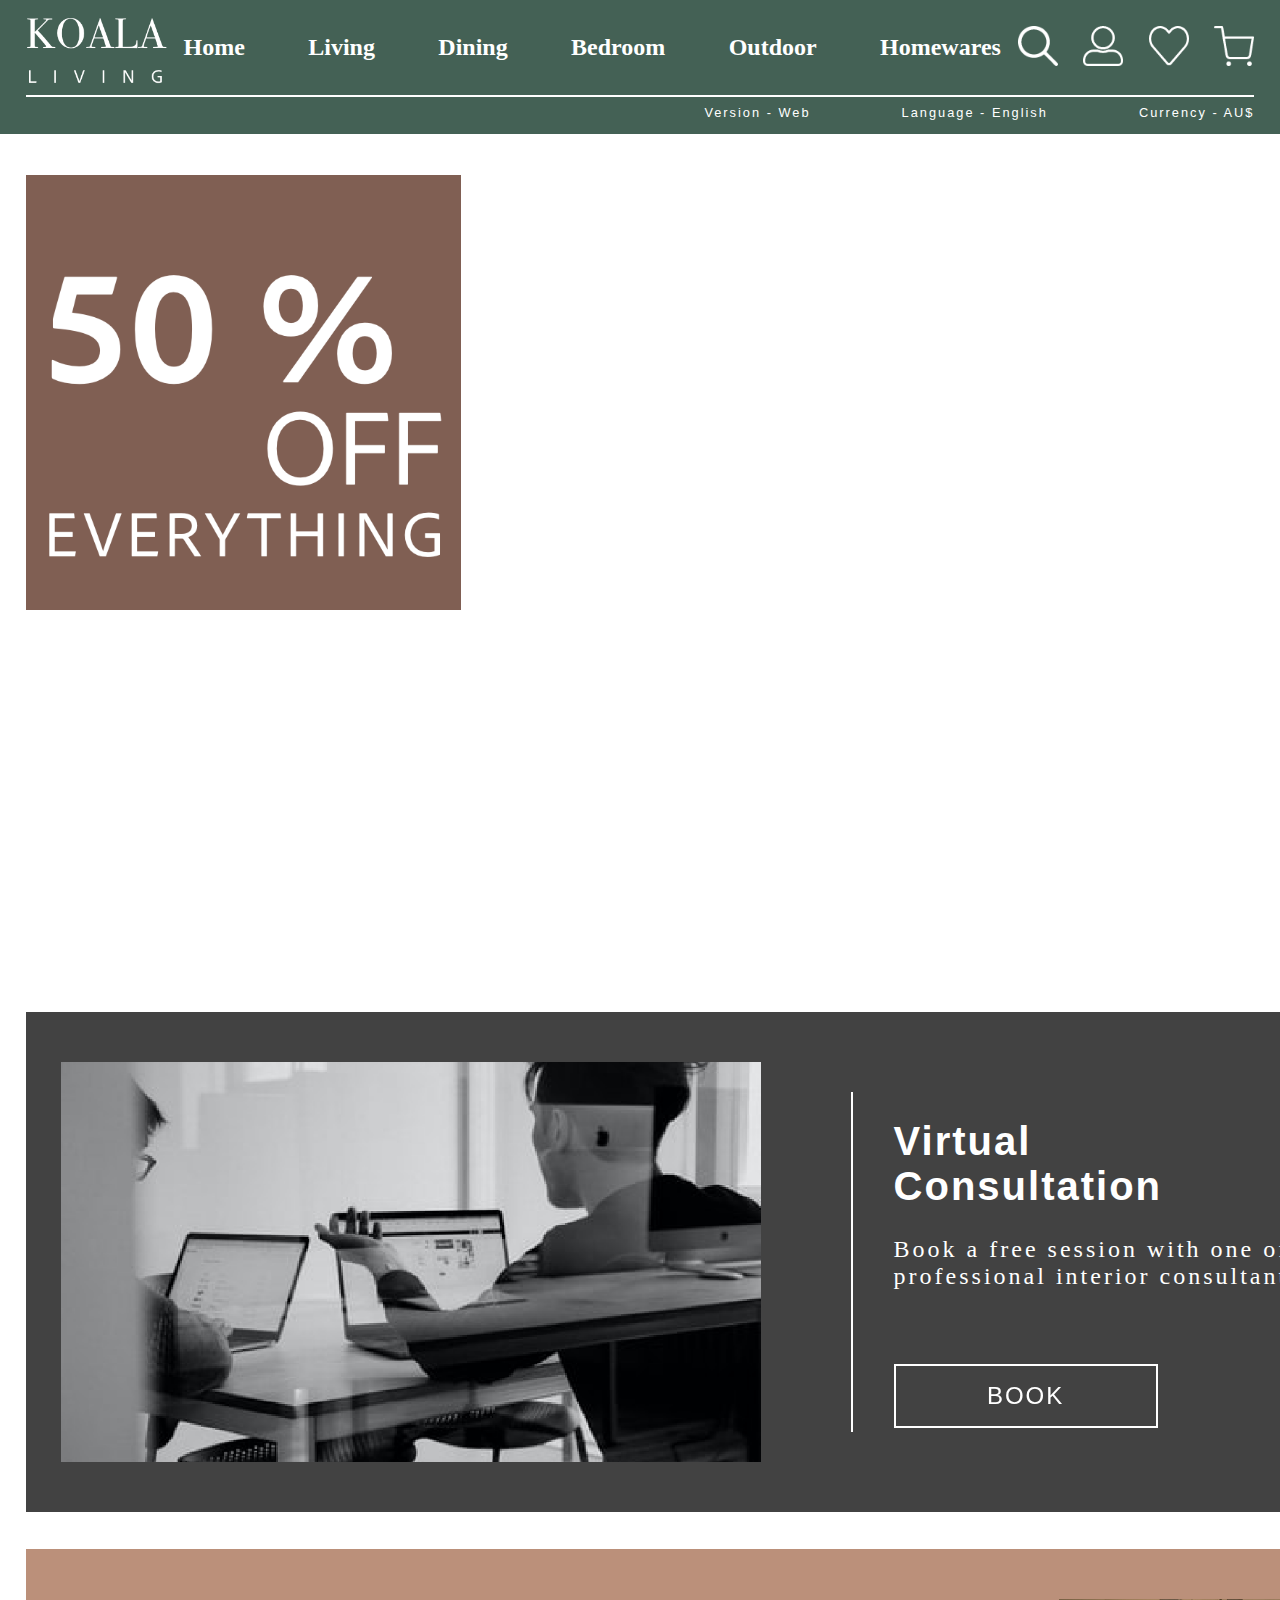
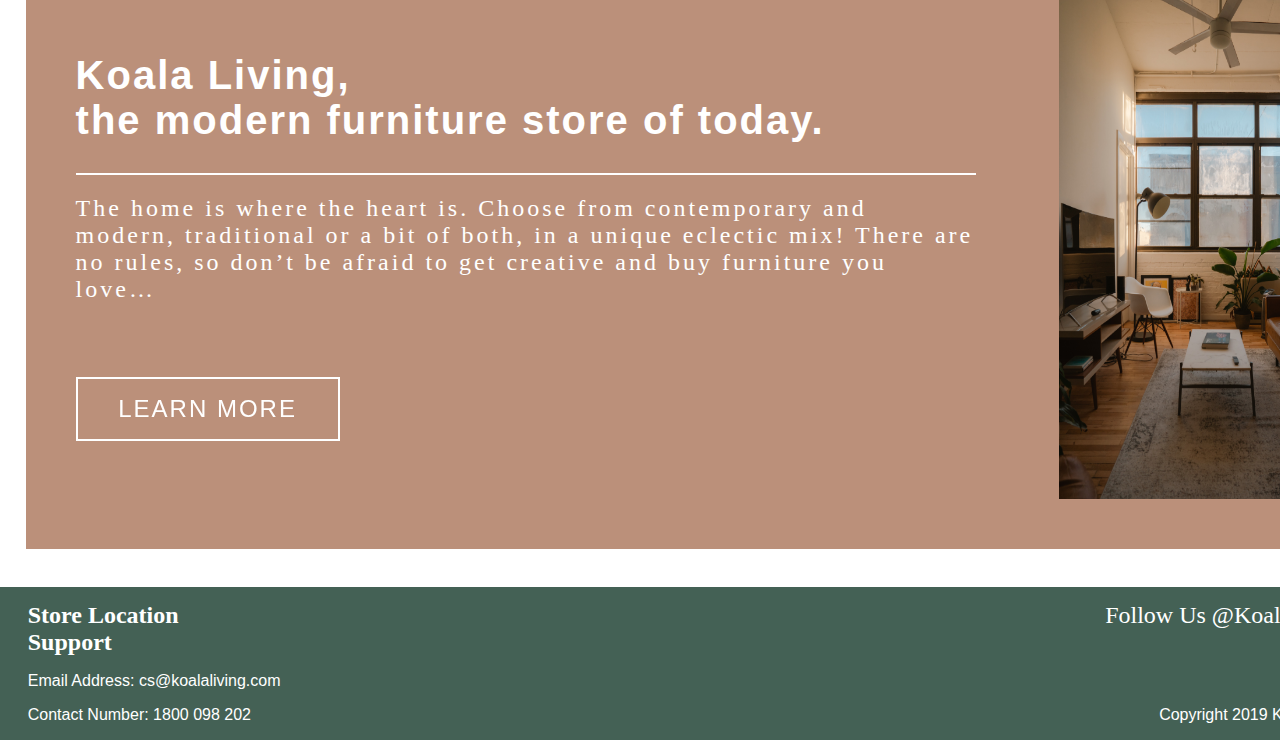
==== commit 6df16f33: "Technique problem" ====
--- a/index.html
+++ b/index.html
@@ -26,7 +26,7 @@
             </div>
             <div class = "Container icon">
                 <div class = "btn-header" id = "searchIcon" ><img src = "./images/searchIcon.png"></img></div>
-                <div class = "btn-header" id = "userIcon" ><img src = "../images/userIcon.png"></img></div>
+                <div class = "btn-header" id = "userIcon" ><img src = "./images/userIcon.png"></img></div>
                 <div class = "btn-header" id = "wishListIcon" onclick = "window.location.href = 'Wishlist.html'">
                     <img src = "./images/wishlistIcon.png"></img>
                 </div>
@@ -236,7 +236,7 @@
                 <div class = "learnMore btn"><span>Learn More</span></div>
             </div>
 
-            <img class = "conceptImg" src = "../images/conceptImg.png" alt = "Koala Living Concept"></img>
+            <img class = "conceptImg" src = "./images/conceptImg.png" alt = "Koala Living Concept"></img>
             
         </div>
 
--- a/css/layout.css
+++ b/css/layout.css
@@ -206,7 +206,7 @@
 }
 
 .dinnerTopic{
-    background-image: url("../images/dinnerTopic.png");
+    background-image: url("./images/dinnerTopic.png");
     background-repeat: no-repeat;
     width: 435px;
     height: 341px;
@@ -218,7 +218,7 @@
 }
 
 .livingTopic{
-    background-image: url("../images/livingTopic.png");
+    background-image: url("./images/livingTopic.png");
     background-repeat: no-repeat;
     width: 550px;
     height: 358px;
@@ -230,7 +230,7 @@
 }
 
 .bedroomTopic{
-    background-image: url("../images/bedroomTopic.png");
+    background-image: url("./images/bedroomTopic.png");
     background-repeat: no-repeat;
     width: 550px; 
     height: 418px;
@@ -242,7 +242,7 @@
 }
 
 .outdoorTopic{
-    background-image: url("../images/outdoorTopic.png");
+    background-image: url("./images/outdoorTopic.png");
     background-repeat: no-repeat;
     width: 330px;
     height: 390px;
@@ -254,7 +254,7 @@
 }
 
 .homewaresTopic{
-    background-image: url("../images/homewaresTopic.png");
+    background-image: url("./images/homewaresTopic.png");
     background-repeat: no-repeat;
     width: 330px;
     height: 386px;
